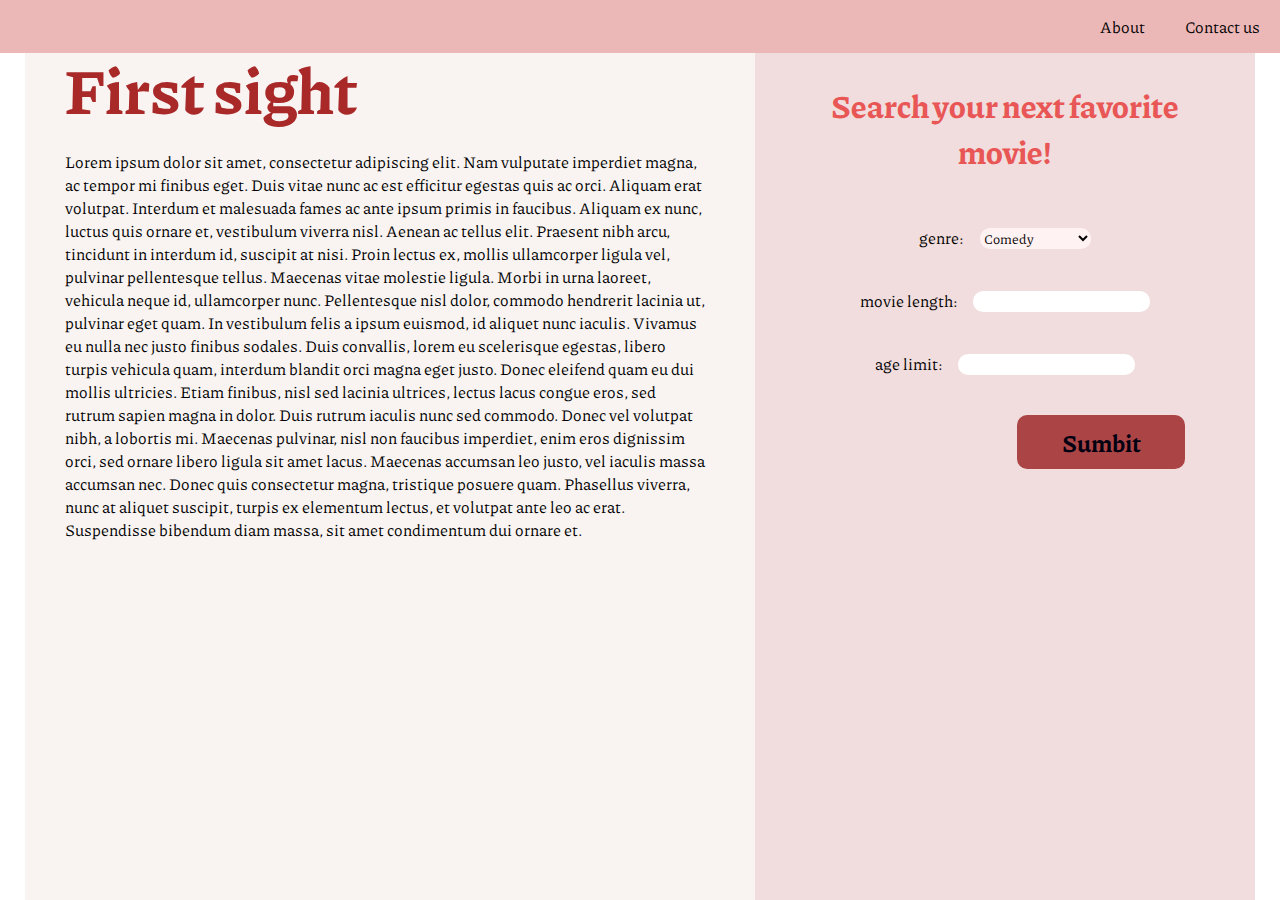
==== index.html @ e975252e "Adding basic grid template to recommeded movies page + added general css file that includes menu sty" ====
<!DOCTYPE html>
<html>
<head>
    <link rel="stylesheet" href="secondstyle.css">
    <link rel="stylesheet" href="header-design.css">
    <link href="https://fonts.googleapis.com/css2?family=Piazzolla:wght@700&display=swap" rel="stylesheet">
    <meta name="viewport" content="width=device-width,initial-scale=1">


</head>
<body>
    <header>
        <a link="">Contact us</a>
        <a link="">About</a>
    </header>
    <div class="scrollable"> 
        <article class="content">
            <h1>First sight</h1>
            <p>Lorem ipsum dolor sit amet, consectetur adipiscing elit. Nam vulputate imperdiet magna, ac tempor mi finibus eget. Duis vitae nunc ac est efficitur egestas quis ac orci. Aliquam erat volutpat. Interdum et malesuada fames ac ante ipsum primis in faucibus. Aliquam ex nunc, luctus quis ornare et, vestibulum viverra nisl. Aenean ac tellus elit. Praesent nibh arcu, tincidunt in interdum id, suscipit at nisi. Proin lectus ex, mollis ullamcorper ligula vel, pulvinar pellentesque tellus. Maecenas vitae molestie ligula. Morbi in urna laoreet, vehicula neque id, ullamcorper nunc. Pellentesque nisl dolor, commodo hendrerit lacinia ut, pulvinar eget quam. In vestibulum felis a ipsum euismod, id aliquet nunc iaculis. Vivamus eu nulla nec justo finibus sodales. Duis convallis, lorem eu scelerisque egestas, libero turpis vehicula quam, interdum blandit orci magna eget justo. Donec eleifend quam eu dui mollis ultricies.

                Etiam finibus, nisl sed lacinia ultrices, lectus lacus congue eros, sed rutrum sapien magna in dolor. Duis rutrum iaculis nunc sed commodo. Donec vel volutpat nibh, a lobortis mi. Maecenas pulvinar, nisl non faucibus imperdiet, enim eros dignissim orci, sed ornare libero ligula sit amet lacus. Maecenas accumsan leo justo, vel iaculis massa accumsan nec. Donec quis consectetur magna, tristique posuere quam. Phasellus viverra, nunc at aliquet suscipit, turpis ex elementum lectus, et volutpat ante leo ac erat. Suspendisse bibendum diam massa, sit amet condimentum dui ornare et. </p>
        </article>

        <article class="sidebar">
            <h3>Search your next favorite movie!</h3>
            <div class="property">
                <label>genre:</label>
                <select name="genres" id="genres">
                    <option value="comedy">Comedy</option>
                    <option value="action">Action</option>
                    <option value="romantic">Romantic</option>
                    <option value="family friendly">Family friendly</option>
                  </select>
            </div>

            <div class="property"> 
                <label>movie length:</label>
                <input type="text"> <br>
            </div>

            <div class="property">
                <label>age limit:</label>
                <input type="text"> <br>
            </div>

            <button type="button">Sumbit</button>

        </article>
    </div>
</body>
</html>
---- secondstyle.css ----
body{
    display: block;
    box-sizing: border-box;
    justify-content: center;
}



.content{
    background-color: #F9F4F2;
    padding: 2em 50px 10px 40px;
}

.sidebar{
    padding:50px;
    background-color: #F1DDDD;
    display: block;
    flex-flow:column wrap;
}

.property{
    margin: 10px 00x
}

.scrollable{
    display: block;

}

.property{
    margin: 20px;
}

input[type="text"]{
    border-radius: 10px;
    border-width: 0px;
    font-family: 'Piazzolla', serif;

}

h1{
    font-size: 2em;
    color: #A92929;
    
}

h3{
    color:#E95656;
    font-size: 2em;
    text-align: center;

}

button{
    border-radius: 10px;
    min-width:7em;
    padding:0px 30px 0px 30px;
    min-height:2em;
    border-width: 0px;
    background-color: #AB4545;
    color: #000010;
    font-weight: bold;
    padding:10px;
    margin: 20px;
    align-self: flex-end;
    font-family: 'Piazzolla', serif;
    font-size: 1.5em;

}

button:hover{
    background-color:#A92929 ;
}

select[name="genres"]{
    background-color: #FFF2F2;
    border-radius: 10px;
    border-width: 0px;
    margin-left:1em;
    font-family: 'Piazzolla', serif;


}

.ellipse{
    position: absolute;
    width: 867px;
    height: 878px;
    float:left;
    background: #A05252;
    mix-blend-mode: screen;

}



@media screen and (min-width: 600px){
    body{
        display: flex;
        flex-flow: row wrap;
        justify-content: center;
        margin:0px;
    }

    html,body{
        height: 100%;
    }
    
    .header{
        display:flex;
        align-items: flex-end;
        flex-direction: row-reverse;
        background-color: #ECB7B7;
        position: fixed;
        top:0px; left:0px; right: 0px;
        padding: 10px 0px 10px 0px;
        margin-bottom: 100px;
    
    }

    input[type="text"]{
        margin-left:1em;
    
    }
    


    .content{
        flex:4 400px;
        background-color: #F9F4F2;
        max-width: 40em;
        padding: 0px 50px 0px 40px;

    }

    
    .sidebar{
        padding:50px;
        background-color: #F1DDDD;
        flex: 3 300px;
        max-width:400px;
        display: flex;
        flex-flow:column wrap;
        align-items: center;

    }

    
    .property{
        margin: 10px 00x;
        display:inline-block;
    }
    
    .scrollable{
        display: flex;
        justify-content: center;
        padding-top:0px;
    }

    h1{
        font-size: 4em;
        margin-bottom: 0em;
    }
    
}
---- header-design.css ----
header{
    display:flex;
    align-items: flex-end;
    flex-direction: row-reverse;
    background-color: #ECB7B7;
    position: fixed;
    top:0px; left:0px; right: 0px;
    padding: 0.75em 0px 0.75em 0px;

}

header a{
    margin: 3px 20px 3px 20px
}

a:hover{
    color: #CD6060;
}


body{
    display: block;
    box-sizing: border-box;
    font-family: 'Piazzolla', serif;
    justify-content: center;
}



@media screen and (min-width: 600px){
    body{
        display: flex;
        flex-flow: row wrap;
        justify-content: center;
        margin:0px;
    }

    html,body{
        height: 100%;
    }
    
    .header{
        display:flex;
        align-items: flex-end;
        flex-direction: row-reverse;
        background-color: #ECB7B7;
        position: fixed;
        top:0px; left:0px; right: 0px;
        padding: 10px 0px 10px 0px;
        margin-bottom: 9em;
    
    }

}
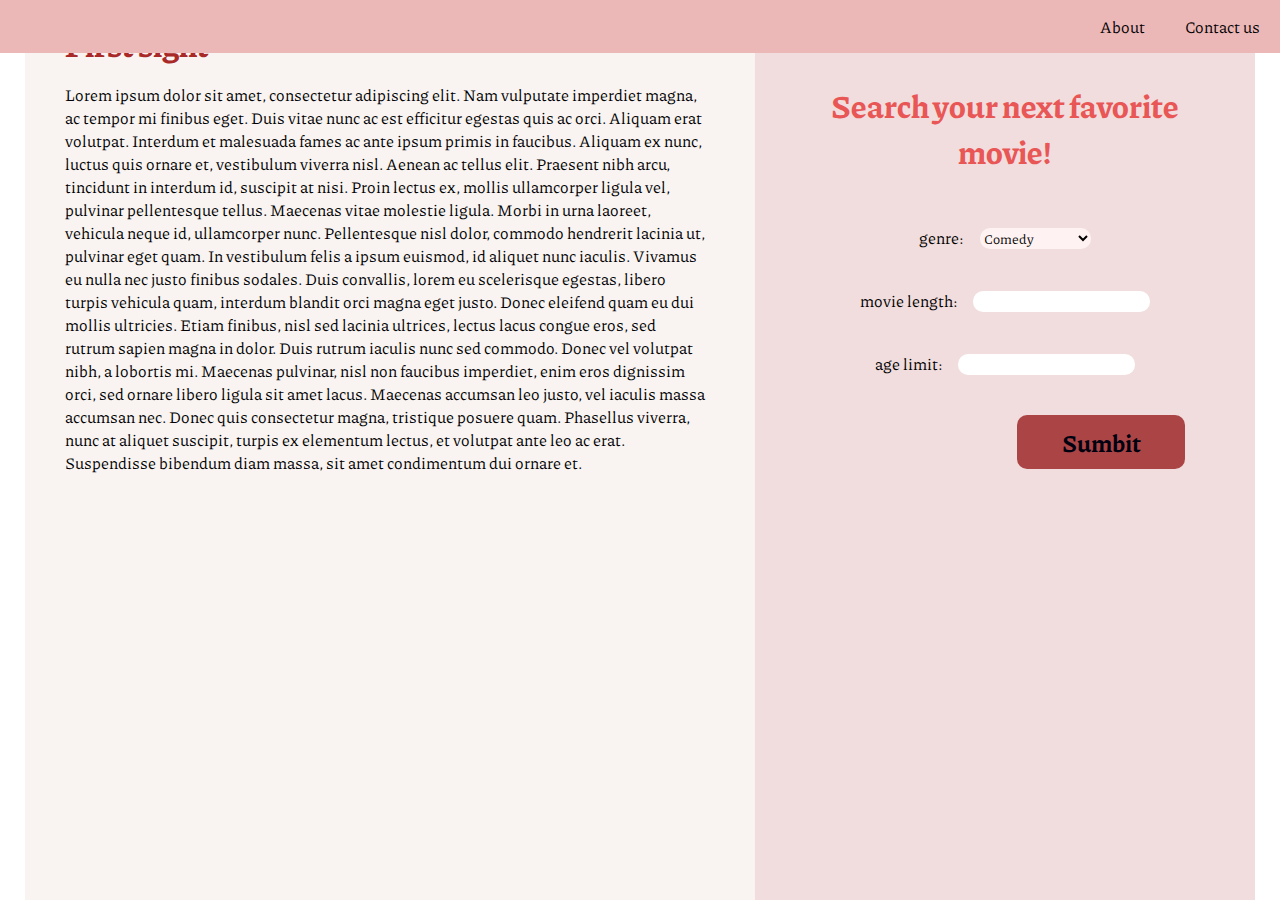
==== commit aca2b125: "added links between the pages" ====
--- a/index.html
+++ b/index.html
@@ -43,7 +43,7 @@
                 <input type="text"> <br>
             </div>
 
-            <button type="button">Sumbit</button>
+            <button type="button"  href="C:\Users\Noam\Desktop\test-site\4-first-site\recommended-movies.html">Sumbit</button>
 
         </article>
     </div>
--- a/secondstyle.css
+++ b/secondstyle.css
@@ -39,11 +39,7 @@
 
 }
 
-h1{
-    font-size: 2em;
-    color: #A92929;
-    
-}
+
 
 h3{
     color:#E95656;
--- a/header-design.css
+++ b/header-design.css
@@ -25,7 +25,11 @@
     justify-content: center;
 }
 
-
+h1{
+    font-size: 2em;
+    color: #A92929;
+    
+}
 
 @media screen and (min-width: 600px){
     body{
@@ -47,7 +51,7 @@
         position: fixed;
         top:0px; left:0px; right: 0px;
         padding: 10px 0px 10px 0px;
-        margin-bottom: 9em;
+        margin-bottom: 100px;
     
     }
 
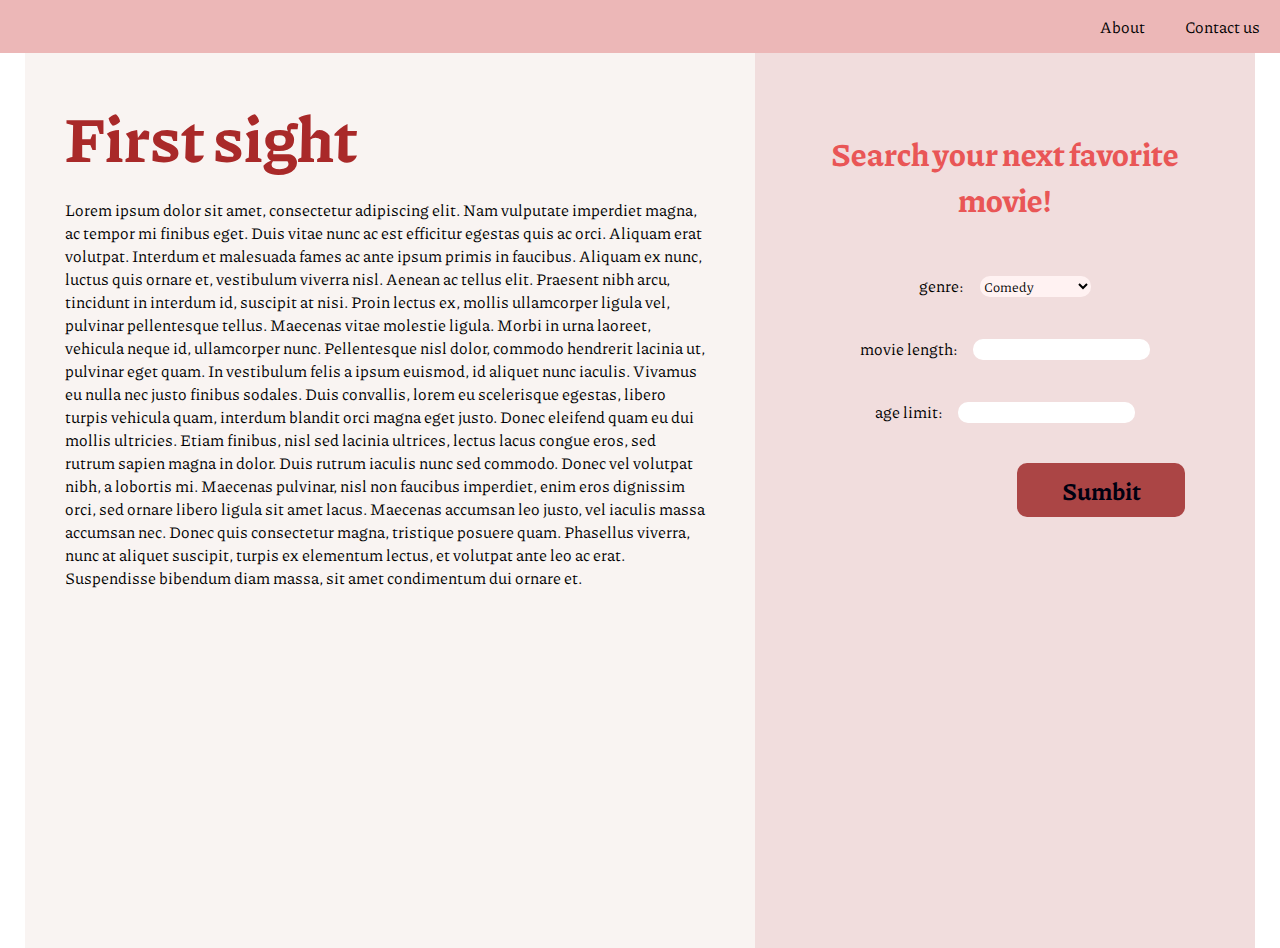
==== commit 97eca972: "bugfixes to making a generic css design- avoids unwanted overrides." ====
--- a/index.html
+++ b/index.html
@@ -1,8 +1,8 @@
 <!DOCTYPE html>
 <html>
 <head>
-    <link rel="stylesheet" href="secondstyle.css">
-    <link rel="stylesheet" href="header-design.css">
+    <link rel="stylesheet" href="search-page-style.css">
+    <link rel="stylesheet" href="generic-style.css">
     <link href="https://fonts.googleapis.com/css2?family=Piazzolla:wght@700&display=swap" rel="stylesheet">
     <meta name="viewport" content="width=device-width,initial-scale=1">
 
@@ -43,7 +43,7 @@
                 <input type="text"> <br>
             </div>
 
-            <button type="button"  href="C:\Users\Noam\Desktop\test-site\4-first-site\recommended-movies.html">Sumbit</button>
+            <button type="button" href="C:\Users\Noam\Desktop\test-site\4-first-site\recommended-movies.html" target="_blank" >Sumbit</button>
 
         </article>
     </div>
--- a/search-page-style.css
+++ b/search-page-style.css
@@ -0,0 +1,159 @@
+
+body{
+    display: block;
+    box-sizing: border-box;
+    justify-content: center;
+}
+
+
+
+.content{
+    background-color: #F9F4F2;
+    padding: 2em 50px 10px 40px;
+}
+
+.sidebar{
+    padding:50px;
+    background-color: #F1DDDD;
+    display: block;
+    flex-flow:column wrap;
+}
+
+.property{
+    margin: 10px 00x
+}
+
+.scrollable{
+    display: block;
+
+}
+
+.property{
+    margin: 20px;
+}
+
+input[type="text"]{
+    border-radius: 10px;
+    border-width: 0px;
+    font-family: 'Piazzolla', serif;
+
+}
+
+
+
+h3{
+    color:#E95656;
+    font-size: 2em;
+    text-align: center;
+
+}
+
+button{
+    border-radius: 10px;
+    min-width:7em;
+    padding:0px 30px 0px 30px;
+    min-height:2em;
+    border-width: 0px;
+    background-color: #AB4545;
+    color: #000010;
+    font-weight: bold;
+    padding:10px;
+    margin: 20px;
+    align-self: flex-end;
+    font-family: 'Piazzolla', serif;
+    font-size: 1.5em;
+
+}
+
+button:hover{
+    background-color:#A92929 ;
+}
+
+select[name="genres"]{
+    background-color: #FFF2F2;
+    border-radius: 10px;
+    border-width: 0px;
+    margin-left:1em;
+    font-family: 'Piazzolla', serif;
+
+
+}
+
+.ellipse{
+    position: absolute;
+    width: 867px;
+    height: 878px;
+    float:left;
+    background: #A05252;
+    mix-blend-mode: screen;
+
+}
+
+
+
+@media screen and (min-width: 600px){
+    body{
+        display: flex;
+        flex-flow: row wrap;
+        justify-content: center;
+        margin:0px;
+    }
+
+    html,body{
+        height: 100%;
+    }
+    
+    .header{
+        display:flex;
+        align-items: flex-end;
+        flex-direction: row-reverse;
+        background-color: #ECB7B7;
+        position: fixed;
+        top:0px; left:0px; right: 0px;
+        padding: 10px 0px 10px 0px;
+        margin-bottom: 100px;
+    
+    }
+
+    input[type="text"]{
+        margin-left:1em;
+    
+    }
+    
+
+
+    .content{
+        flex:4 400px;
+        background-color: #F9F4F2;
+        max-width: 40em;
+        padding: 0px 50px 0px 40px;
+
+    }
+
+    
+    .sidebar{
+        padding:50px;
+        background-color: #F1DDDD;
+        flex: 3 300px;
+        max-width:400px;
+        display: flex;
+        flex-flow:column wrap;
+        align-items: center;
+
+    }
+
+    
+    .property{
+        margin: 10px 00x;
+        display:inline-block;
+    }
+    
+    .scrollable{
+        display: flex;
+        justify-content: center;
+        padding-top:0px;
+    }
+
+
+    
+}--- a/generic-style.css
+++ b/generic-style.css
@@ -0,0 +1,63 @@
+header{
+    display:flex;
+    align-items: flex-end;
+    flex-direction: row-reverse;
+    background-color: #ECB7B7;
+    position: fixed;
+    top:0px; left:0px; right: 0px;
+    padding: 0.75em 0px 0.75em 0px;
+
+}
+
+header a{
+    margin: 3px 20px 3px 20px
+}
+
+a:hover{
+    color: #CD6060;
+}
+
+
+body{
+    display: block;
+    box-sizing: border-box;
+    font-family: 'Piazzolla', serif;
+    justify-content: center;
+}
+
+h1{
+    font-size: 2em;
+    color: #A92929;
+    
+}
+
+@media screen and (min-width: 600px){
+    body{
+        display: flex;
+        flex-flow: row wrap;
+        justify-content: center;
+        margin-top:3em;
+    }
+
+    html,body{
+        height: 100%;
+    }
+    
+    .header{
+        display:flex;
+        align-items: flex-end;
+        flex-direction: row-reverse;
+        background-color: #ECB7B7;
+        position: fixed;
+        top:0px; left:0px; right: 0px;
+        padding: 10px 0px 10px 0px;
+        margin-bottom: 100px;
+    
+    }
+
+    h1{
+        font-size: 4em;
+        margin-bottom: 0em;
+    }
+
+}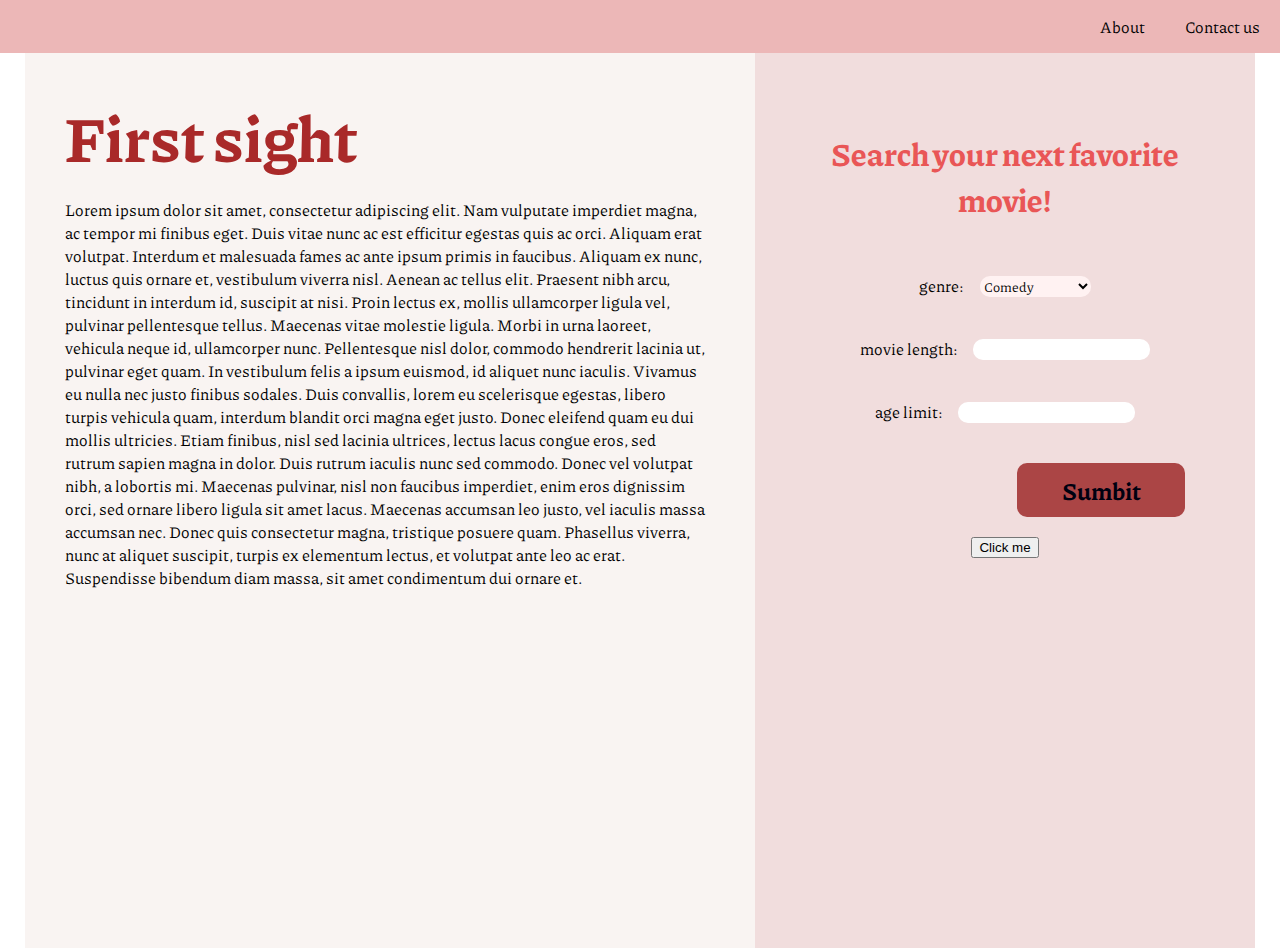
==== commit 620ebe33: "Made the grid layout responsive- changed absolute sizes to em, and grid rows are now on auto-fill." ====
--- a/index.html
+++ b/index.html
@@ -43,7 +43,9 @@
                 <input type="text"> <br>
             </div>
 
-            <button type="button" href="C:\Users\Noam\Desktop\test-site\4-first-site\recommended-movies.html" target="_blank" >Sumbit</button>
+            <button type="button" onclick="C:\Users\Noam\Desktop\test-site\4-first-site\recommended-movies.html" target="_blank" >Sumbit</button>
+            <input type="button" value="Click me" onclick="C:\Users\Noam\Desktop\test-site\4-first-site\recommended-movies.html">
+
 
         </article>
     </div>
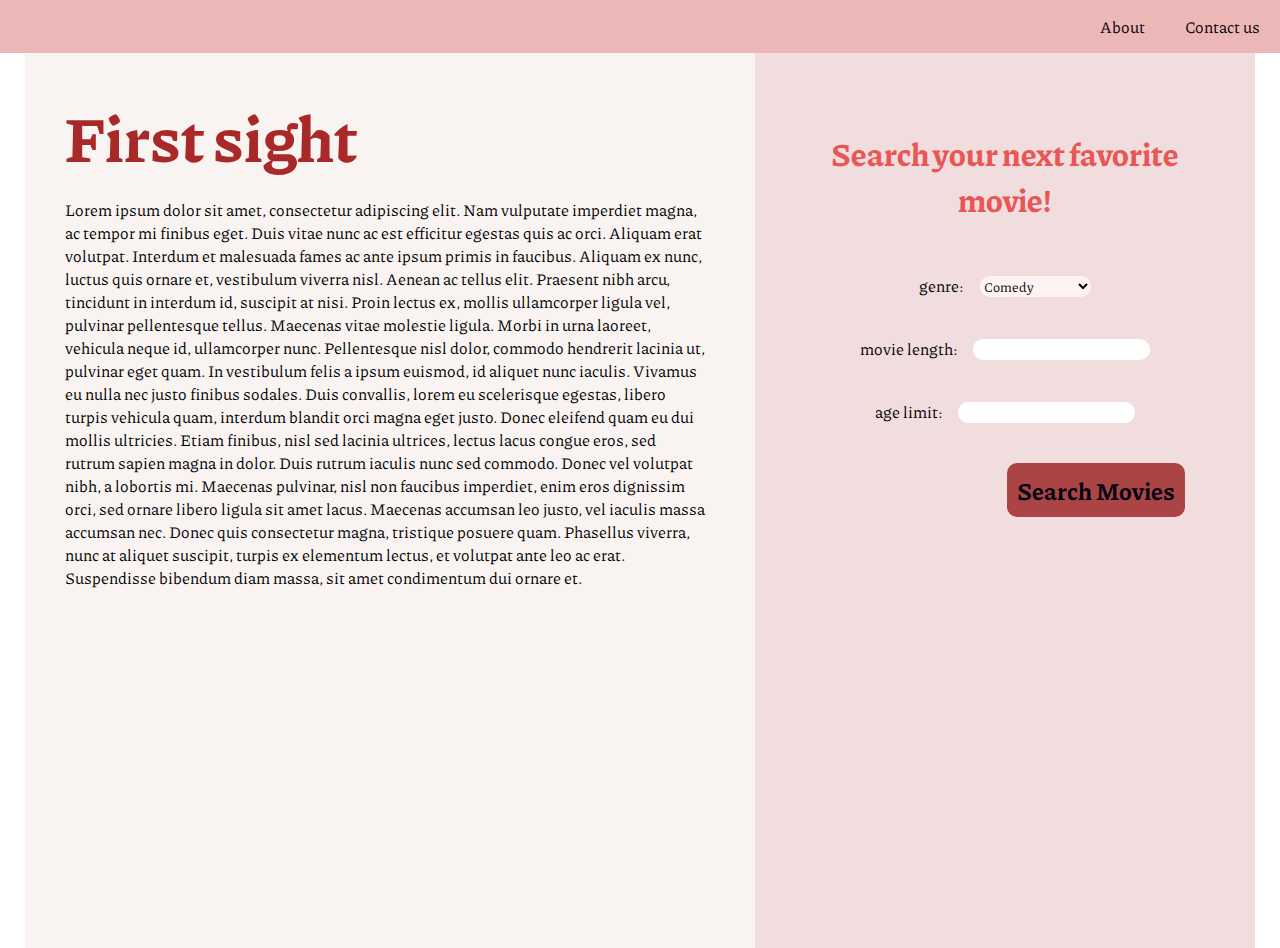
==== commit 54bd4d38: "Search button redirects to movies-library page!" ====
--- a/index.html
+++ b/index.html
@@ -43,8 +43,7 @@
                 <input type="text"> <br>
             </div>
 
-            <button type="button" onclick="C:\Users\Noam\Desktop\test-site\4-first-site\recommended-movies.html" target="_blank" >Sumbit</button>
-            <input type="button" value="Click me" onclick="C:\Users\Noam\Desktop\test-site\4-first-site\recommended-movies.html">
+            <input type="button" onclick="location.href='recommended-movies.html'" value="Search Movies" >
 
 
         </article>
--- a/search-page-style.css
+++ b/search-page-style.css
@@ -48,7 +48,7 @@
 
 }
 
-button{
+input[type="button"]{
     border-radius: 10px;
     min-width:7em;
     padding:0px 30px 0px 30px;
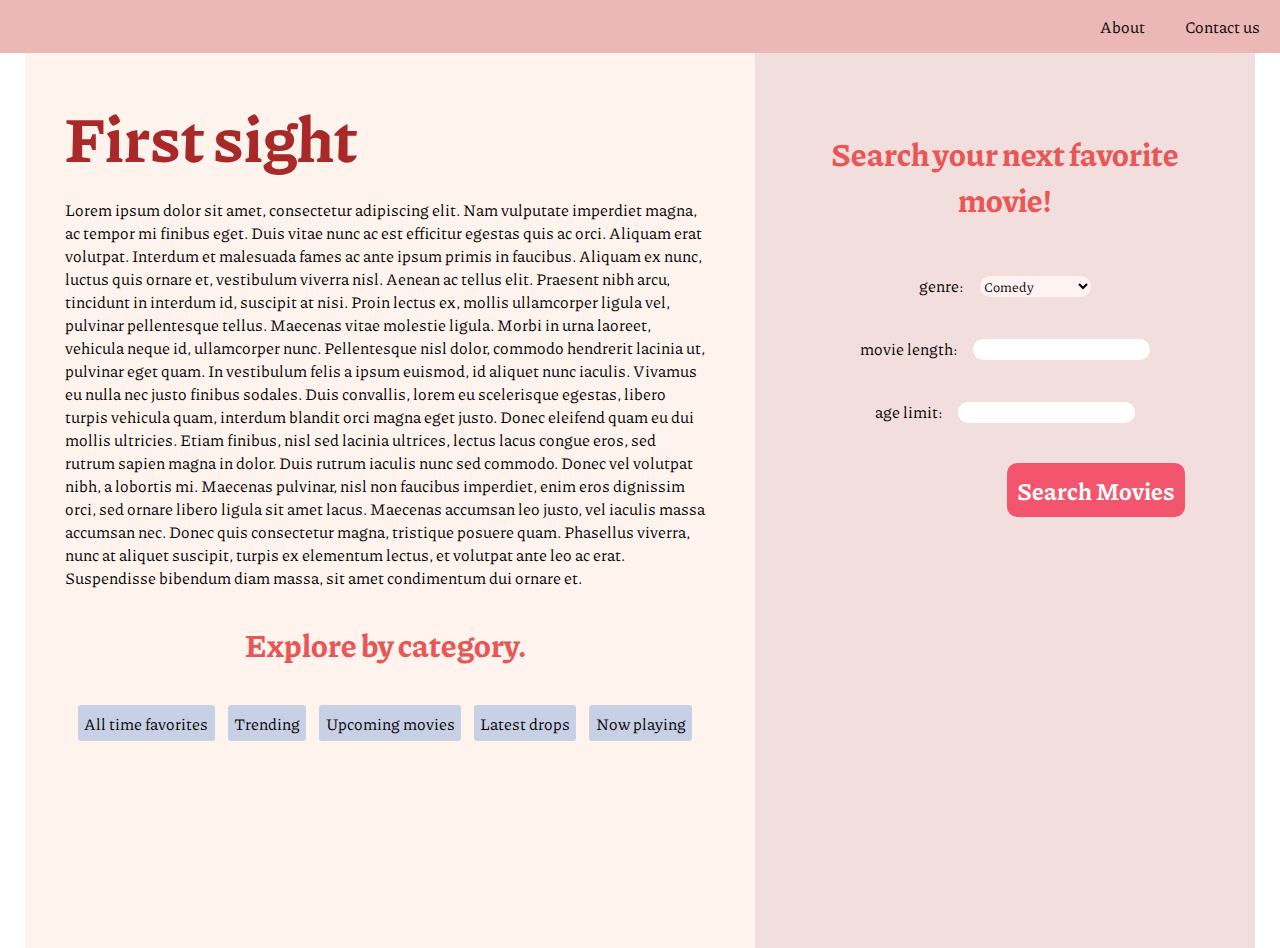
==== commit 518537d3: "changes of color palette + added explore categories of ready-made movie lists" ====
--- a/index.html
+++ b/index.html
@@ -1,10 +1,12 @@
 <!DOCTYPE html>
 <html>
 <head>
-    <link rel="stylesheet" href="search-page-style.css">
-    <link rel="stylesheet" href="generic-style.css">
+    <link rel="stylesheet" href=".\resources\styles\search-page-style.css">
+    <link rel="stylesheet" href=".\resources\styles\generic-style.css">
     <link href="https://fonts.googleapis.com/css2?family=Piazzolla:wght@700&display=swap" rel="stylesheet">
+    <link rel="icon" href=".\resources\images\movie-icon.png">
     <meta name="viewport" content="width=device-width,initial-scale=1">
+    <title>First Sight</title>
 
 
 </head>
@@ -18,7 +20,18 @@
             <h1>First sight</h1>
             <p>Lorem ipsum dolor sit amet, consectetur adipiscing elit. Nam vulputate imperdiet magna, ac tempor mi finibus eget. Duis vitae nunc ac est efficitur egestas quis ac orci. Aliquam erat volutpat. Interdum et malesuada fames ac ante ipsum primis in faucibus. Aliquam ex nunc, luctus quis ornare et, vestibulum viverra nisl. Aenean ac tellus elit. Praesent nibh arcu, tincidunt in interdum id, suscipit at nisi. Proin lectus ex, mollis ullamcorper ligula vel, pulvinar pellentesque tellus. Maecenas vitae molestie ligula. Morbi in urna laoreet, vehicula neque id, ullamcorper nunc. Pellentesque nisl dolor, commodo hendrerit lacinia ut, pulvinar eget quam. In vestibulum felis a ipsum euismod, id aliquet nunc iaculis. Vivamus eu nulla nec justo finibus sodales. Duis convallis, lorem eu scelerisque egestas, libero turpis vehicula quam, interdum blandit orci magna eget justo. Donec eleifend quam eu dui mollis ultricies.
 
-                Etiam finibus, nisl sed lacinia ultrices, lectus lacus congue eros, sed rutrum sapien magna in dolor. Duis rutrum iaculis nunc sed commodo. Donec vel volutpat nibh, a lobortis mi. Maecenas pulvinar, nisl non faucibus imperdiet, enim eros dignissim orci, sed ornare libero ligula sit amet lacus. Maecenas accumsan leo justo, vel iaculis massa accumsan nec. Donec quis consectetur magna, tristique posuere quam. Phasellus viverra, nunc at aliquet suscipit, turpis ex elementum lectus, et volutpat ante leo ac erat. Suspendisse bibendum diam massa, sit amet condimentum dui ornare et. </p>
+                Etiam finibus, nisl sed lacinia ultrices, lectus lacus congue eros, sed rutrum sapien magna in dolor. Duis rutrum iaculis nunc sed commodo. Donec vel volutpat nibh, a lobortis mi. Maecenas pulvinar, nisl non faucibus imperdiet, enim eros dignissim orci, sed ornare libero ligula sit amet lacus. Maecenas accumsan leo justo, vel iaculis massa accumsan nec. Donec quis consectetur magna, tristique posuere quam. Phasellus viverra, nunc at aliquet suscipit, turpis ex elementum lectus, et volutpat ante leo ac erat. Suspendisse bibendum diam massa, sit amet condimentum dui ornare et.
+            </p>
+            <h3>Explore by category.</h3>
+
+                <div class="suggestion-bar">
+                    <input class= "suggested-movie-list" type="button" onclick="location.href='recommended-movies.html'" value="All time favorites" >
+                    <input class= "suggested-movie-list" type="button" onclick="location.href='recommended-movies.html'" value="Trending" >
+                    <input class= "suggested-movie-list" type="button" onclick="location.href='recommended-movies.html'" value="Upcoming movies" >
+                    <input class= "suggested-movie-list" type="button" onclick="location.href='recommended-movies.html'" value="Latest drops" >
+                    <input class= "suggested-movie-list" type="button" onclick="location.href='recommended-movies.html'" value="Now playing" >
+                </div>
+    
         </article>
 
         <article class="sidebar">
@@ -43,10 +56,15 @@
                 <input type="text"> <br>
             </div>
 
-            <input type="button" onclick="location.href='recommended-movies.html'" value="Search Movies" >
+            <input type="button" id="submitbutton" onclick="location.href='recommended-movies.html'" value="Search Movies" >
+
+
+            
 
 
         </article>
     </div>
 </body>
-</html>+</html>
+
+
